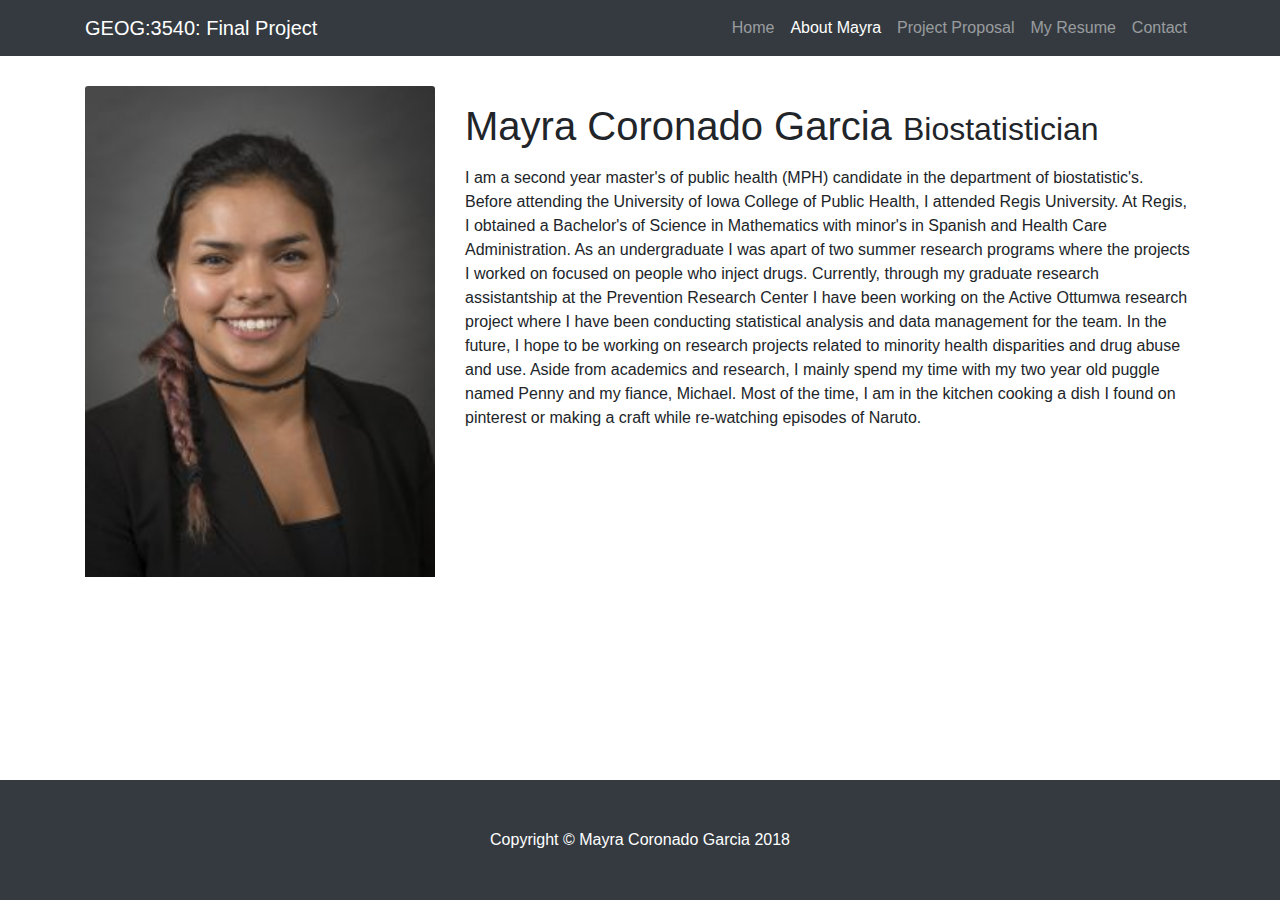
==== files/aboutme.html @ 64bffa00 "Created Structure of Portfolio" ====
<!DOCTYPE html>
<html lang="en">

  <head>

    <meta charset="utf-8">
    <meta name="viewport" content="width=device-width, initial-scale=1, shrink-to-fit=no">
    <meta name="description" content="">
    <meta name="author" content="">

    <title>Mayra's Final Project</title>

    <!-- Bootstrap core CSS -->
    <link href="../vendor/bootstrap/css/bootstrap.min.css" rel="stylesheet">

    <!-- Custom styles for this template -->
    <link href="../css/portfolio-item.css" rel="stylesheet">
<style>
.row {
  margin-top: 30px;
}
</style>
  </head>

  <body>

    <!-- Navigation -->
    <nav class="navbar navbar-expand-lg navbar-dark bg-dark fixed-top">
      <div class="container">
        <a class="navbar-brand" href="../index.html">GEOG:3540: Final Project</a>
        <button class="navbar-toggler" type="button" data-toggle="collapse" data-target="#navbarResponsive" aria-controls="navbarResponsive" aria-expanded="false" aria-label="Toggle navigation">
          <span class="navbar-toggler-icon"></span>
        </button>
        <div class="collapse navbar-collapse" id="navbarResponsive">
          <ul class="navbar-nav ml-auto">
            <li class="nav-item">
              <a class="nav-link" href="../index.html">Home
              </a>
            </li>
            <li class="nav-item active">
              <a class="nav-link" href="../files/aboutme.html">About Mayra
                <span class="sr-only"></span>
              </a>
            </li>
            <li class="nav-item">
              <a class="nav-link" href="../files/projectproposal_webpage.html">Project Proposal</a>
            </li>
            <li class = "nav-item">
              <a class="nav-link" href="resume_webpage.html">My Resume
              </a>
            </li>
            <li class="nav-item">
              <a class="nav-link" href="mailto:mayra-coronadogarcia@uiowa.edu">Contact</a>
            </li>
          </ul>
        </div>
      </div>
    </nav>

    <!-- Page Content-->
    <div class="container">
      <div class = "row">
        <div class="col-lg-4 col-sm-6 portfolio-item">
          <a href="#">
            <img class="card-img-top" src="../files/MCGphoto.jpg" alt="Photo of Me">
          </a>
        </div>
        <div class = "col-lg-8 col-sm-6 portfolio-item">
          <p class="card-text">
            <h1>
              Mayra Coronado Garcia
              <small>Biostatistician</small>
            </h1>
          </p>
          <p class="card-text">I am a second year master's of public health (MPH) candidate in the
            department of biostatistic's. Before attending the University of Iowa
            College of Public Health, I attended Regis University. At Regis, I obtained
            a Bachelor's of Science in Mathematics with minor's in Spanish
            and Health Care Administration. As an undergraduate I was apart of two summer
            research programs where the projects I worked on focused on people who inject
            drugs. Currently, through my graduate research assistantship at the
            Prevention Research Center I have been working on the Active Ottumwa research
            project where I have been conducting statistical analysis and data management
            for the team. In the future, I hope to be working on research projects related
            to minority health disparities and drug abuse and use. Aside from academics
            and research, I mainly spend my time with my two year old puggle named Penny
            and my fiance, Michael. Most of the time, I am in the kitchen cooking a dish I
            found on pinterest or making a craft while re-watching episodes of Naruto.</p>
        </div>
      </div>
    </div>

    <!-- Footer -->
    <footer class="py-5 bg-dark fixed-bottom">
      <div class="container">
        <p class="m-0 text-center text-white">Copyright &copy; Mayra Coronado Garcia 2018</p>
      </div>
      <!-- /.container -->
    </footer>

    <!-- Bootstrap core JavaScript -->
    <script src="../vendor/jquery/jquery.min.js"></script>
    <script src="../vendor/bootstrap/js/bootstrap.bundle.min.js"></script>

  </body>

</html>
---- css/portfolio-item.css ----
/*!
 * Start Bootstrap - Portfolio Item (https://startbootstrap.com/template-overviews/portfolio-item)
 * Copyright 2013-2017 Start Bootstrap
 * Licensed under MIT (https://github.com/BlackrockDigital/startbootstrap-portfolio-item/blob/master/LICENSE)
 */

body {
  padding-top: 54px;
}

@media (min-width: 992px) {
  body {
    padding-top: 56px;
  }
}
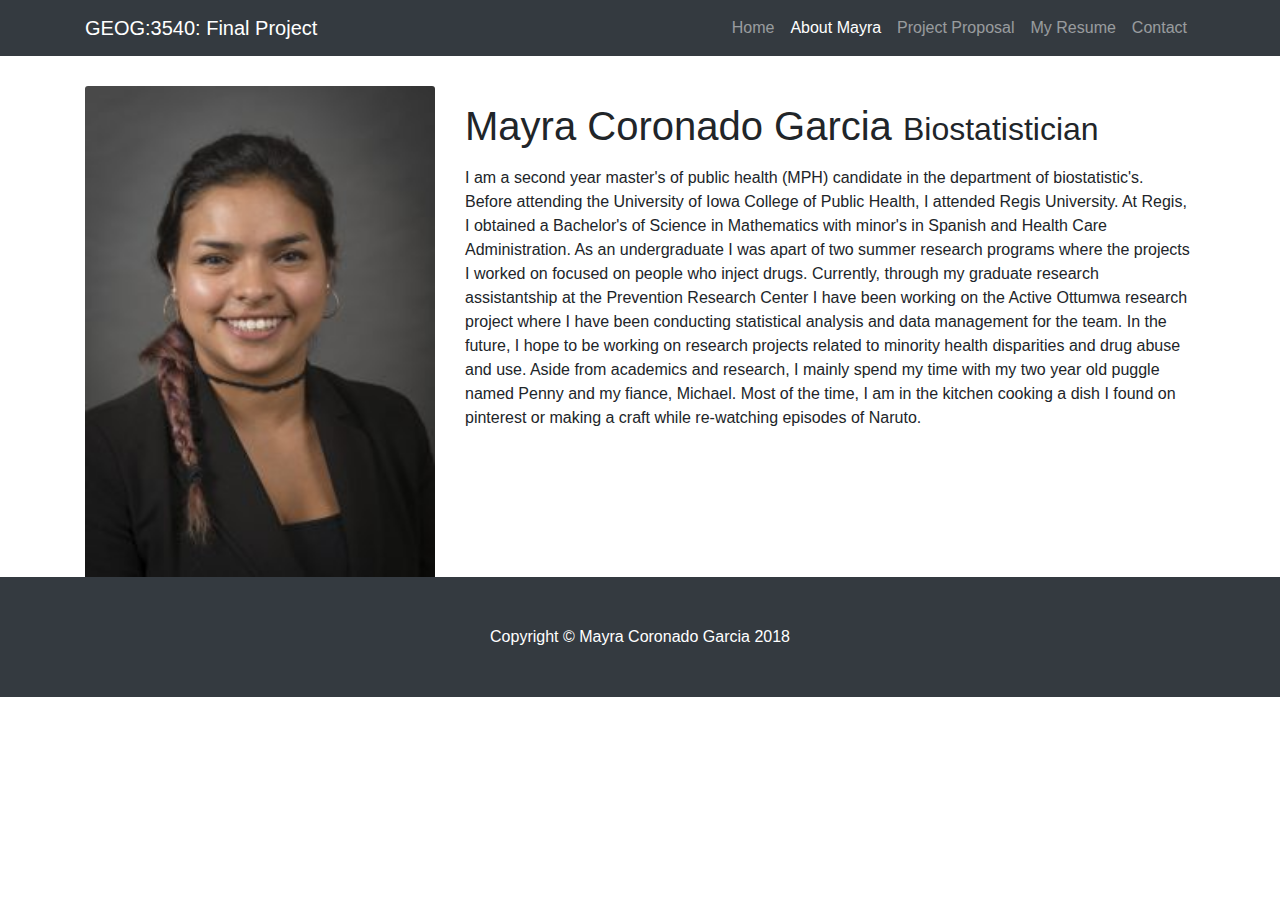
==== commit ce49fc94: "fix footers" ====
--- a/files/aboutme.html
+++ b/files/aboutme.html
@@ -91,7 +91,7 @@
     </div>
 
     <!-- Footer -->
-    <footer class="py-5 bg-dark fixed-bottom">
+    <footer class="py-5 bg-dark">
       <div class="container">
         <p class="m-0 text-center text-white">Copyright &copy; Mayra Coronado Garcia 2018</p>
       </div>
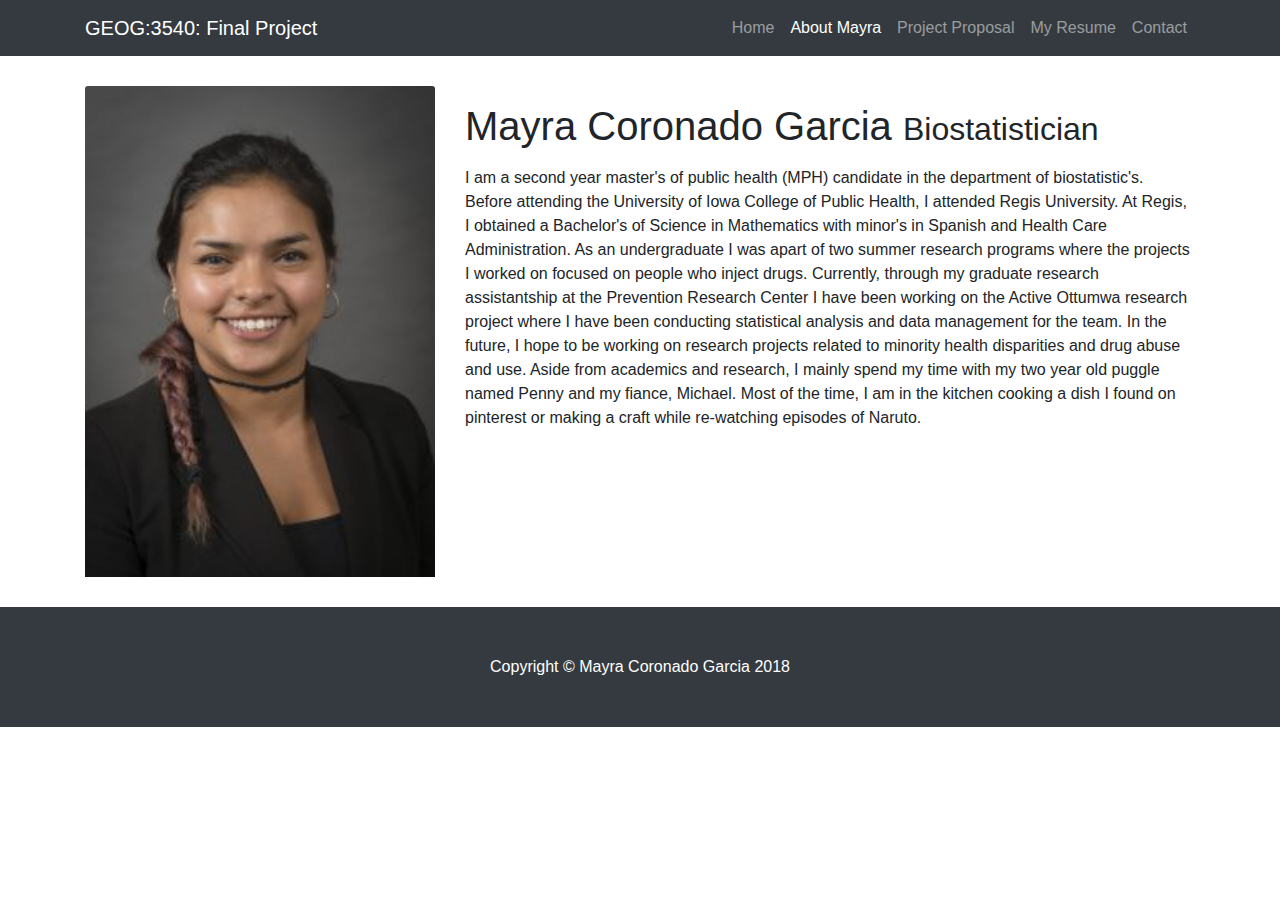
==== commit f1f9bf75: "fixed the footer" ====
--- a/files/aboutme.html
+++ b/files/aboutme.html
@@ -18,6 +18,7 @@
 <style>
 .row {
   margin-top: 30px;
+  margin-bottom: 30px;
 }
 </style>
   </head>
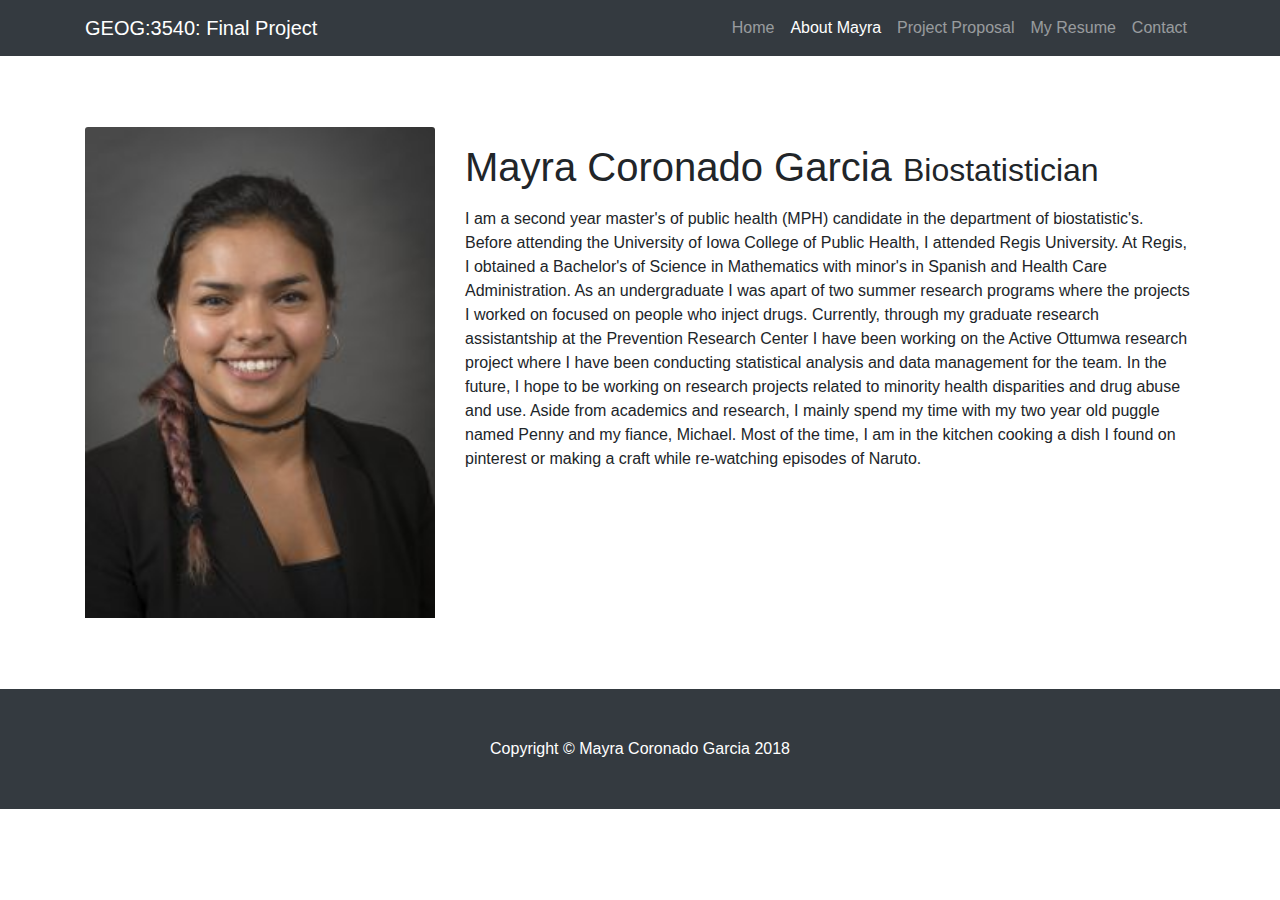
==== commit 3a83f9ce: "another attempt to fix footers" ====
--- a/files/aboutme.html
+++ b/files/aboutme.html
@@ -17,8 +17,8 @@
     <link href="../css/portfolio-item.css" rel="stylesheet">
 <style>
 .row {
-  margin-top: 30px;
-  margin-bottom: 30px;
+  margin-top: 71px;
+  margin-bottom: 71px;
 }
 </style>
   </head>
